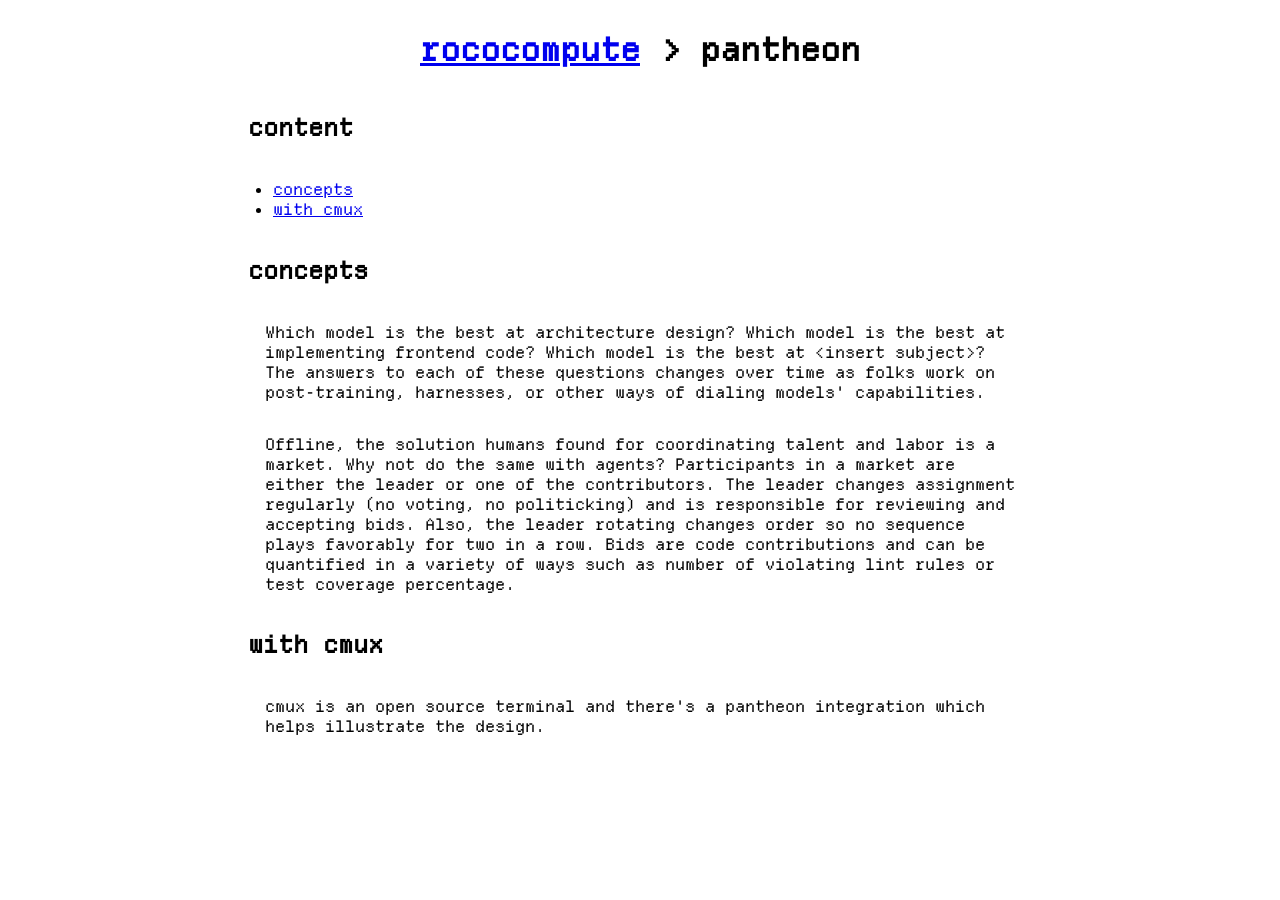
==== pantheon.html @ 6e62bda8 "stuff" ====
<!DOCTYPE html>
<html>
  <head>
    <title>pantheon</title>
    <link rel="stylesheet" href="/styles.css" />
    <style>
      h2, h3, h4 {
	  align-self: flex-start;
	  margin-left: calc(max(50vw - 425px, 0px));
      }

      ul {
	  align-self: flex-start;
	  margin-left: calc(max(50vw - 400px, 0px));
      }
    </style>
  </head>
  <body>
    <div id="content">
      <h1><a href="/">rococompute</a> &gt; pantheon</h1>
      <h2>content</h2>
      <ul>
	<li><a href="#concepts">concepts</a></li>
	<li><a href="#with-cmux">with cmux</a></li>
      </ul>
      <h2 id="concepts">concepts</h2>
      <p>Which model is the best at architecture design? Which model is the best at implementing frontend code? Which model is the best at &lt;insert subject&gt;? The answers to each of these questions changes over time as folks work on post-training, harnesses, or other ways of dialing models&apos; capabilities.</p>
      <p>Offline, the solution humans found for coordinating talent and labor is a market. Why not do the same with agents? Participants in a market are either the leader or one of the contributors. The leader changes assignment regularly (no voting, no politicking) and is responsible for reviewing and accepting bids. Also, the leader rotating changes order so no sequence plays favorably for two in a row. Bids are code contributions and can be quantified in a variety of ways such as number of violating lint rules or test coverage percentage.</p>
      <h2>with cmux</h2>
      <p>cmux is an open source terminal and there's a pantheon integration which helps illustrate the design.</p>
    </div>
  </body>
</html>
---- styles.css ----
@font-face {
    font-family: 'DepartureMono';
    src: url('fonts/DepartureMono-Regular.woff') format('woff');
    font-weight: normal;
    font-style: normal;
    font-display: swap;
}

body {
    font-family: 'DepartureMono';
}

#content {
    display: flex;
    flex-direction: column;
    justify-content: center;
    align-items: center;
}

#content > * {
    max-width: 750px;
    padding: 0 25px;
}

pre, code {
    font-family: inherit;
}

#content > pre {
    box-sizing: border-box;
    width: calc(100% - 50px);
    padding: 12px 16px;
    overflow-x: auto;
    background: #f6f8fa;
    border-radius: 4px;
}

/* highlight.js: soma (js/soma.js) and typescript */
.hljs-comment { color: #636c76; }
.hljs-keyword { color: #7c3aed; }
.hljs-built_in { color: #c2410c; }
.hljs-type, .hljs-attr { color: #0e7490; }
.hljs-title.function_, .hljs-title { color: #1d4ed8; }
.hljs-string { color: #15803d; }
.hljs-number, .hljs-literal, .hljs-meta { color: #b45309; }
.hljs-operator { color: #57606a; }

p code {
    background: #f6f8fa;
    padding: 0 4px;
    border-radius: 3px;
}
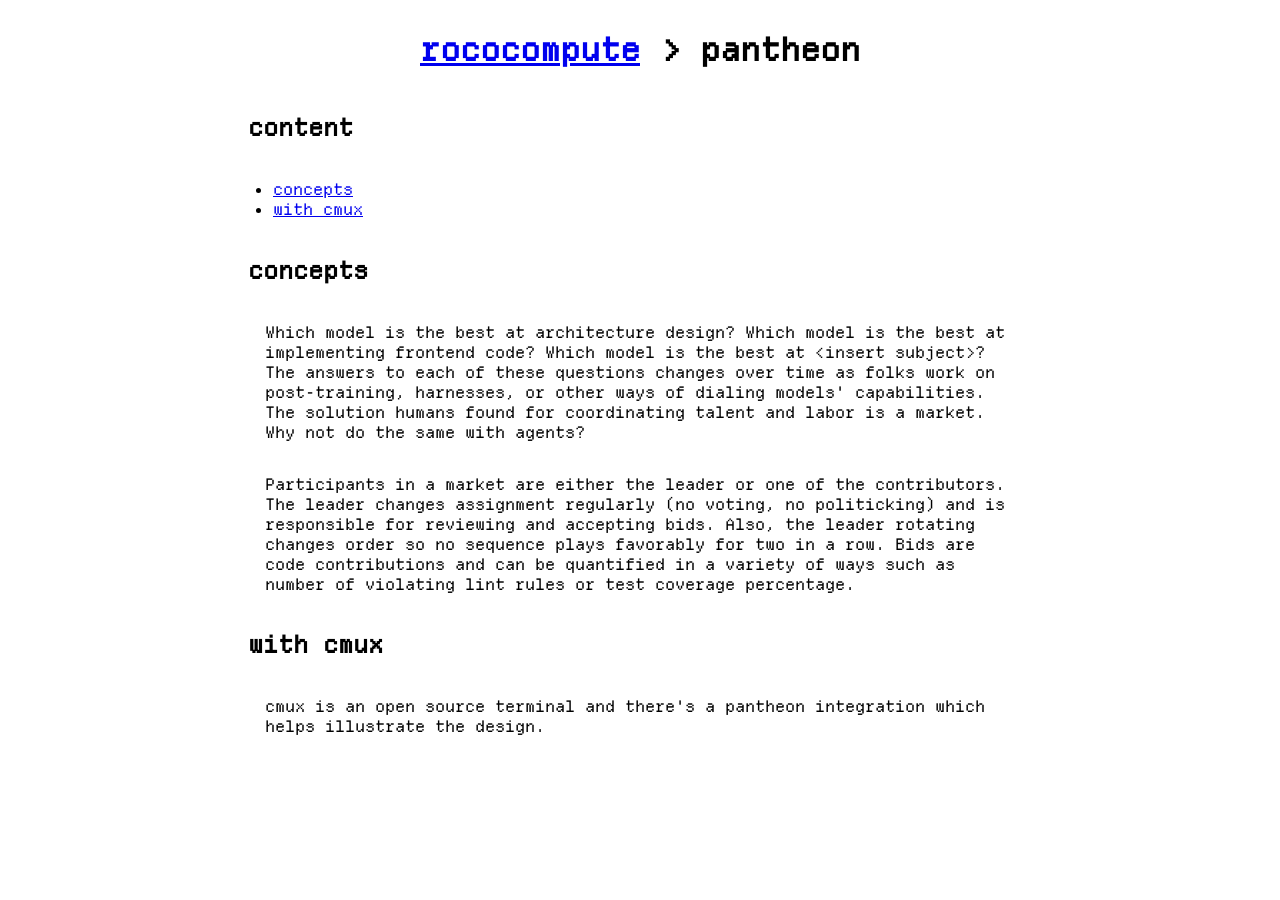
==== commit 05a02c91: "bit nicer" ====
--- a/pantheon.html
+++ b/pantheon.html
@@ -24,8 +24,8 @@
 	<li><a href="#with-cmux">with cmux</a></li>
       </ul>
       <h2 id="concepts">concepts</h2>
-      <p>Which model is the best at architecture design? Which model is the best at implementing frontend code? Which model is the best at &lt;insert subject&gt;? The answers to each of these questions changes over time as folks work on post-training, harnesses, or other ways of dialing models&apos; capabilities.</p>
-      <p>Offline, the solution humans found for coordinating talent and labor is a market. Why not do the same with agents? Participants in a market are either the leader or one of the contributors. The leader changes assignment regularly (no voting, no politicking) and is responsible for reviewing and accepting bids. Also, the leader rotating changes order so no sequence plays favorably for two in a row. Bids are code contributions and can be quantified in a variety of ways such as number of violating lint rules or test coverage percentage.</p>
+      <p>Which model is the best at architecture design? Which model is the best at implementing frontend code? Which model is the best at &lt;insert subject&gt;? The answers to each of these questions changes over time as folks work on post-training, harnesses, or other ways of dialing models&apos; capabilities. The solution humans found for coordinating talent and labor is a market. Why not do the same with agents?</p>
+      <p>Participants in a market are either the leader or one of the contributors. The leader changes assignment regularly (no voting, no politicking) and is responsible for reviewing and accepting bids. Also, the leader rotating changes order so no sequence plays favorably for two in a row. Bids are code contributions and can be quantified in a variety of ways such as number of violating lint rules or test coverage percentage.</p>
       <h2>with cmux</h2>
       <p>cmux is an open source terminal and there's a pantheon integration which helps illustrate the design.</p>
     </div>
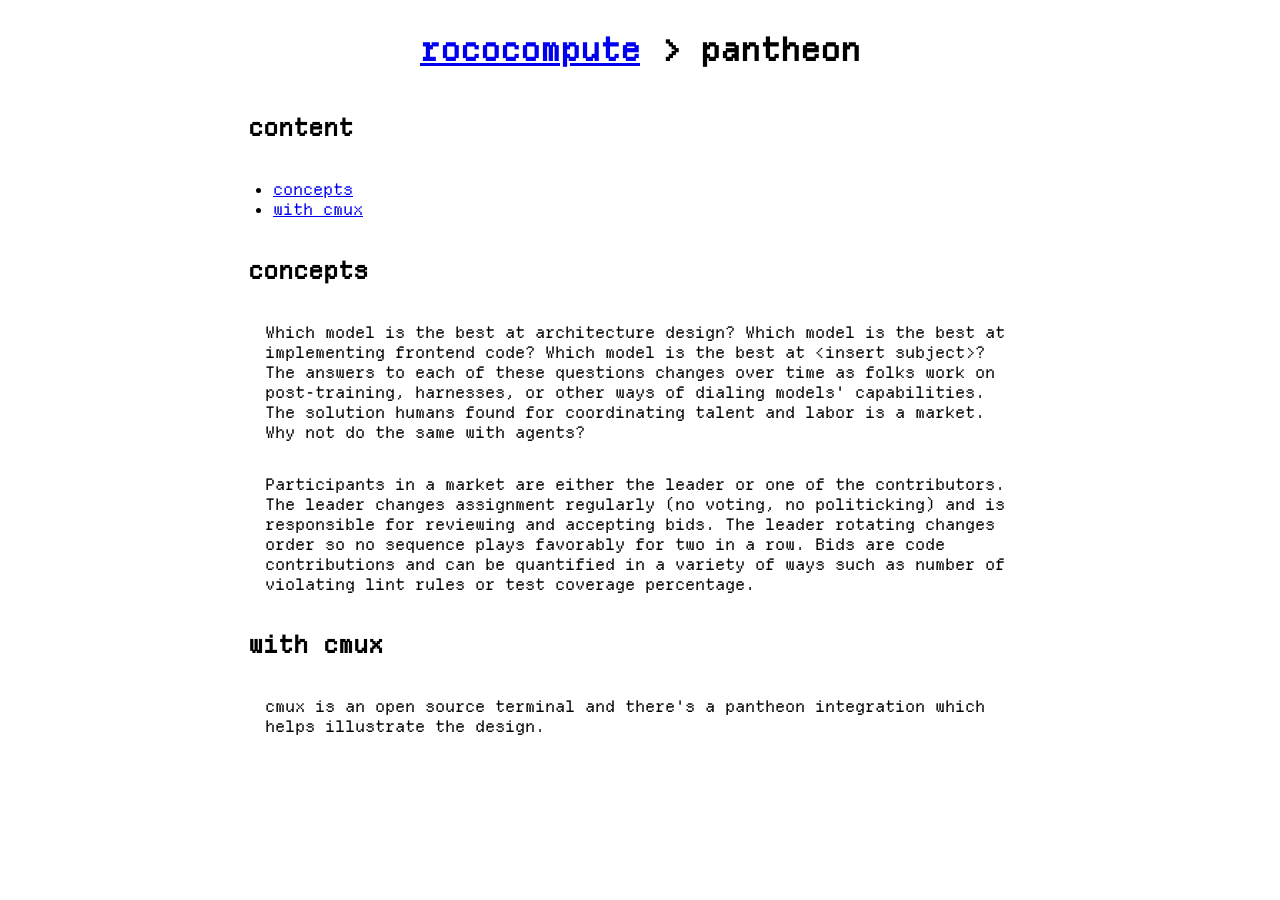
==== commit 9f3b3bcf: "remove also" ====
--- a/pantheon.html
+++ b/pantheon.html
@@ -25,7 +25,7 @@
       </ul>
       <h2 id="concepts">concepts</h2>
       <p>Which model is the best at architecture design? Which model is the best at implementing frontend code? Which model is the best at &lt;insert subject&gt;? The answers to each of these questions changes over time as folks work on post-training, harnesses, or other ways of dialing models&apos; capabilities. The solution humans found for coordinating talent and labor is a market. Why not do the same with agents?</p>
-      <p>Participants in a market are either the leader or one of the contributors. The leader changes assignment regularly (no voting, no politicking) and is responsible for reviewing and accepting bids. Also, the leader rotating changes order so no sequence plays favorably for two in a row. Bids are code contributions and can be quantified in a variety of ways such as number of violating lint rules or test coverage percentage.</p>
+      <p>Participants in a market are either the leader or one of the contributors. The leader changes assignment regularly (no voting, no politicking) and is responsible for reviewing and accepting bids. The leader rotating changes order so no sequence plays favorably for two in a row. Bids are code contributions and can be quantified in a variety of ways such as number of violating lint rules or test coverage percentage.</p>
       <h2>with cmux</h2>
       <p>cmux is an open source terminal and there's a pantheon integration which helps illustrate the design.</p>
     </div>
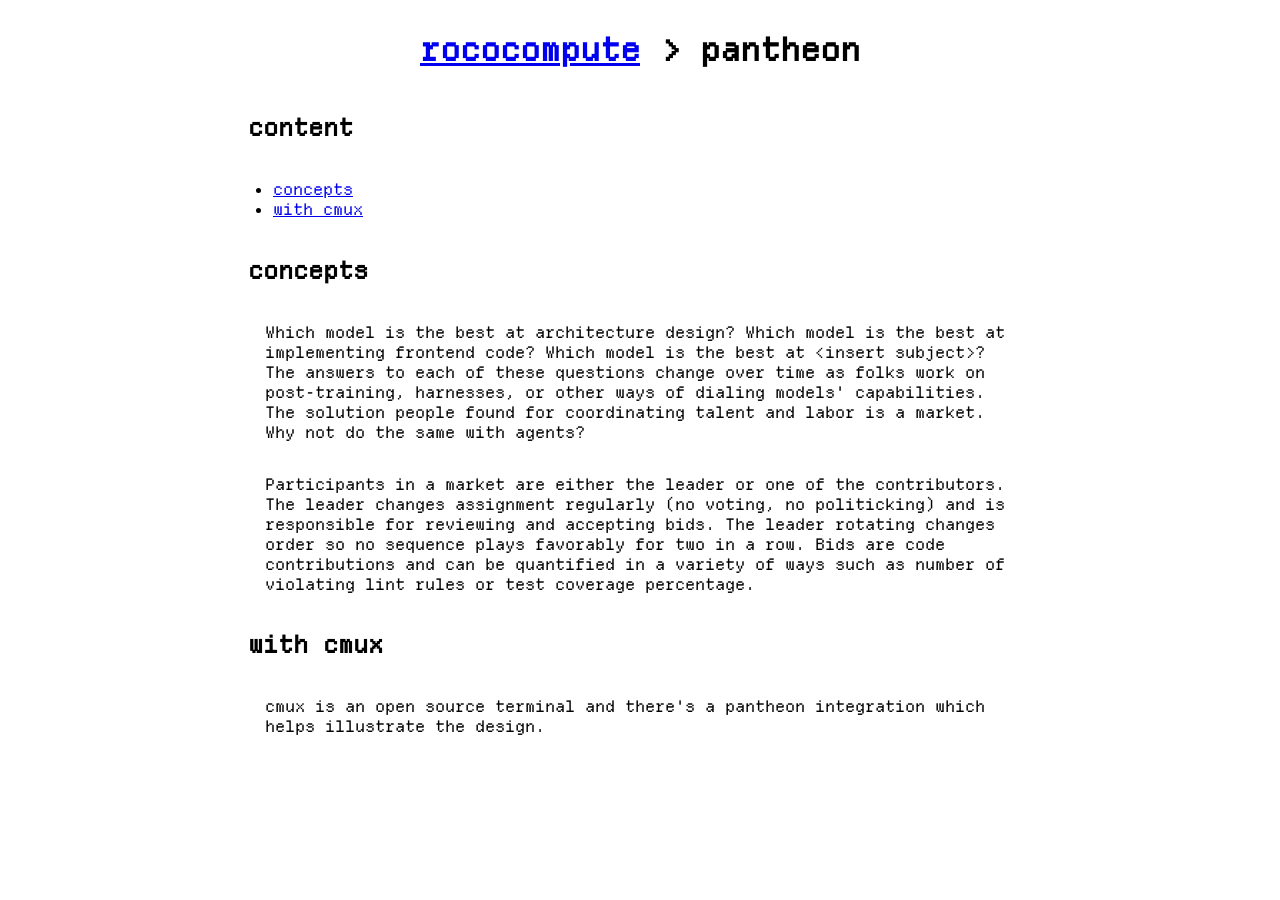
==== commit 9bdbb029: "wording" ====
--- a/pantheon.html
+++ b/pantheon.html
@@ -24,7 +24,7 @@
 	<li><a href="#with-cmux">with cmux</a></li>
       </ul>
       <h2 id="concepts">concepts</h2>
-      <p>Which model is the best at architecture design? Which model is the best at implementing frontend code? Which model is the best at &lt;insert subject&gt;? The answers to each of these questions changes over time as folks work on post-training, harnesses, or other ways of dialing models&apos; capabilities. The solution humans found for coordinating talent and labor is a market. Why not do the same with agents?</p>
+      <p>Which model is the best at architecture design? Which model is the best at implementing frontend code? Which model is the best at &lt;insert subject&gt;? The answers to each of these questions change over time as folks work on post-training, harnesses, or other ways of dialing models&apos; capabilities. The solution people found for coordinating talent and labor is a market. Why not do the same with agents?</p>
       <p>Participants in a market are either the leader or one of the contributors. The leader changes assignment regularly (no voting, no politicking) and is responsible for reviewing and accepting bids. The leader rotating changes order so no sequence plays favorably for two in a row. Bids are code contributions and can be quantified in a variety of ways such as number of violating lint rules or test coverage percentage.</p>
       <h2>with cmux</h2>
       <p>cmux is an open source terminal and there's a pantheon integration which helps illustrate the design.</p>
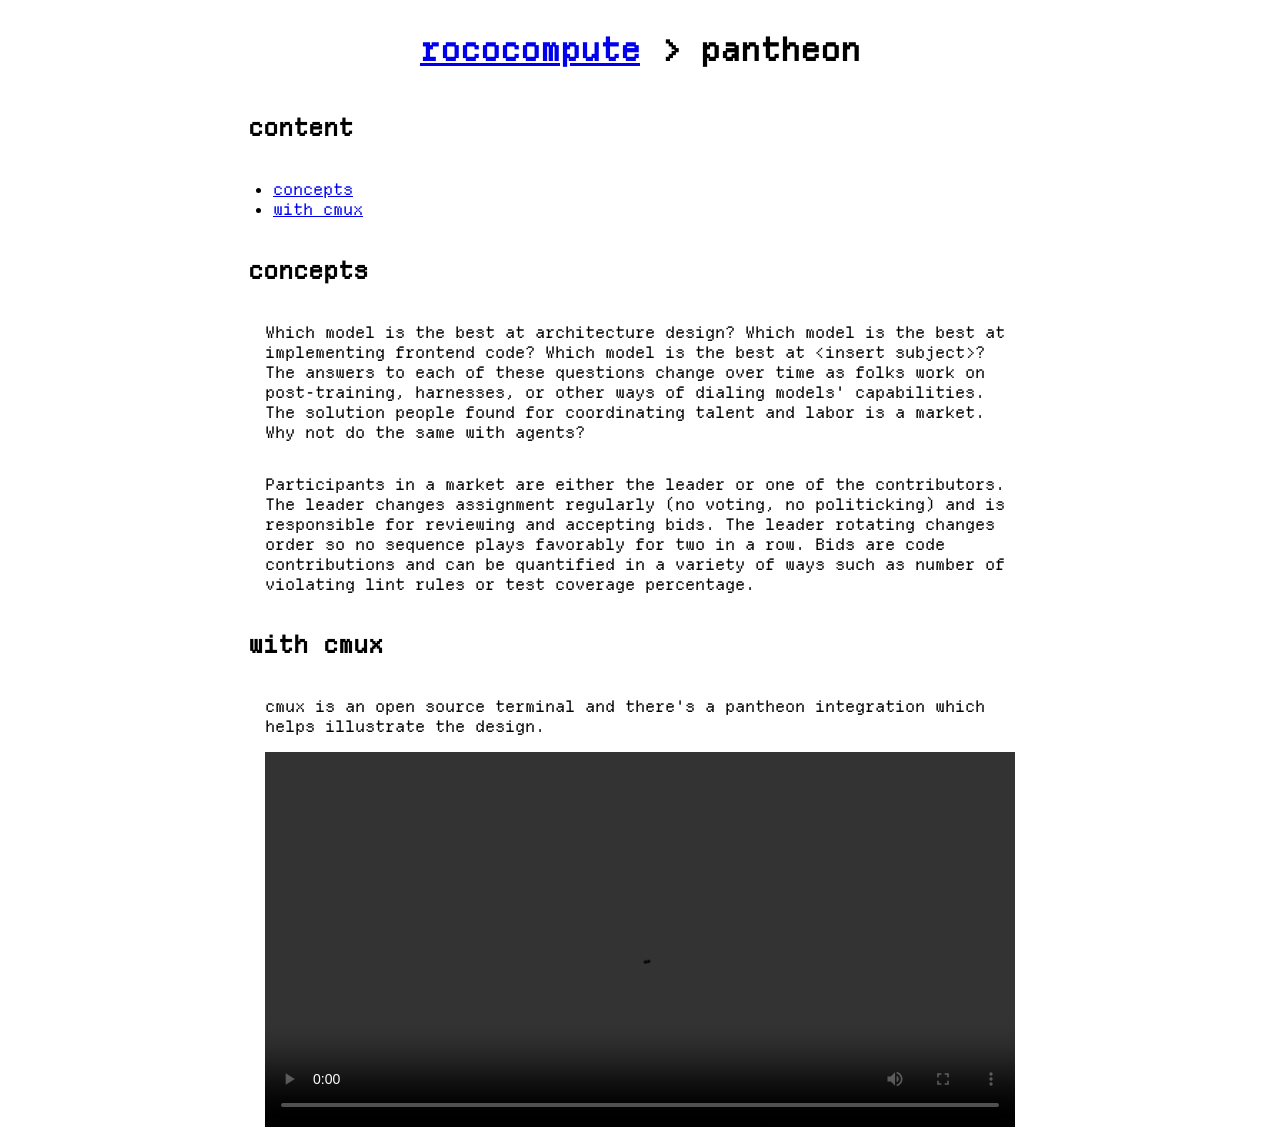
==== commit 4da915d5: "add video of pantheon" ====
--- a/pantheon.html
+++ b/pantheon.html
@@ -28,6 +28,9 @@
       <p>Participants in a market are either the leader or one of the contributors. The leader changes assignment regularly (no voting, no politicking) and is responsible for reviewing and accepting bids. The leader rotating changes order so no sequence plays favorably for two in a row. Bids are code contributions and can be quantified in a variety of ways such as number of violating lint rules or test coverage percentage.</p>
       <h2>with cmux</h2>
       <p>cmux is an open source terminal and there's a pantheon integration which helps illustrate the design.</p>
+      <div class="video-container">
+	<video src="/videos/calculator.mp4" controls />
+      </div>
     </div>
   </body>
 </html>
--- a/styles.css
+++ b/styles.css
@@ -50,3 +50,11 @@
     padding: 0 4px;
     border-radius: 3px;
 }
+
+.video-container {
+    width: 100%;
+}
+
+.video-container video {
+    width: 100%;
+}
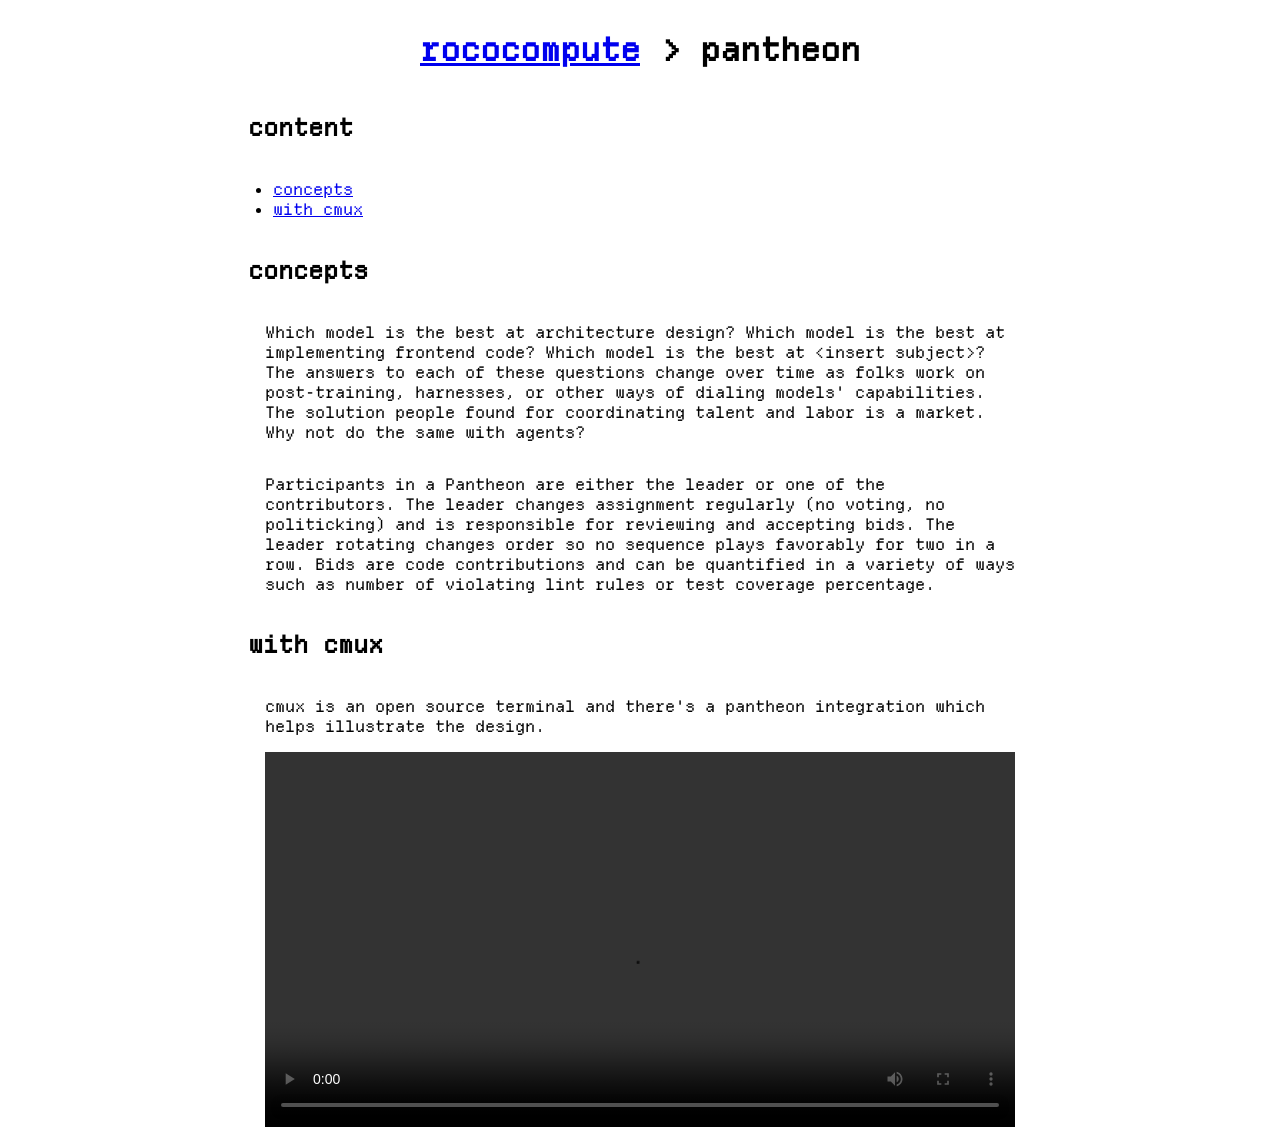
==== commit 7cdb5b5c: "s/market/Pantheon" ====
--- a/pantheon.html
+++ b/pantheon.html
@@ -25,7 +25,7 @@
       </ul>
       <h2 id="concepts">concepts</h2>
       <p>Which model is the best at architecture design? Which model is the best at implementing frontend code? Which model is the best at &lt;insert subject&gt;? The answers to each of these questions change over time as folks work on post-training, harnesses, or other ways of dialing models&apos; capabilities. The solution people found for coordinating talent and labor is a market. Why not do the same with agents?</p>
-      <p>Participants in a market are either the leader or one of the contributors. The leader changes assignment regularly (no voting, no politicking) and is responsible for reviewing and accepting bids. The leader rotating changes order so no sequence plays favorably for two in a row. Bids are code contributions and can be quantified in a variety of ways such as number of violating lint rules or test coverage percentage.</p>
+      <p>Participants in a Pantheon are either the leader or one of the contributors. The leader changes assignment regularly (no voting, no politicking) and is responsible for reviewing and accepting bids. The leader rotating changes order so no sequence plays favorably for two in a row. Bids are code contributions and can be quantified in a variety of ways such as number of violating lint rules or test coverage percentage.</p>
       <h2>with cmux</h2>
       <p>cmux is an open source terminal and there's a pantheon integration which helps illustrate the design.</p>
       <div class="video-container">
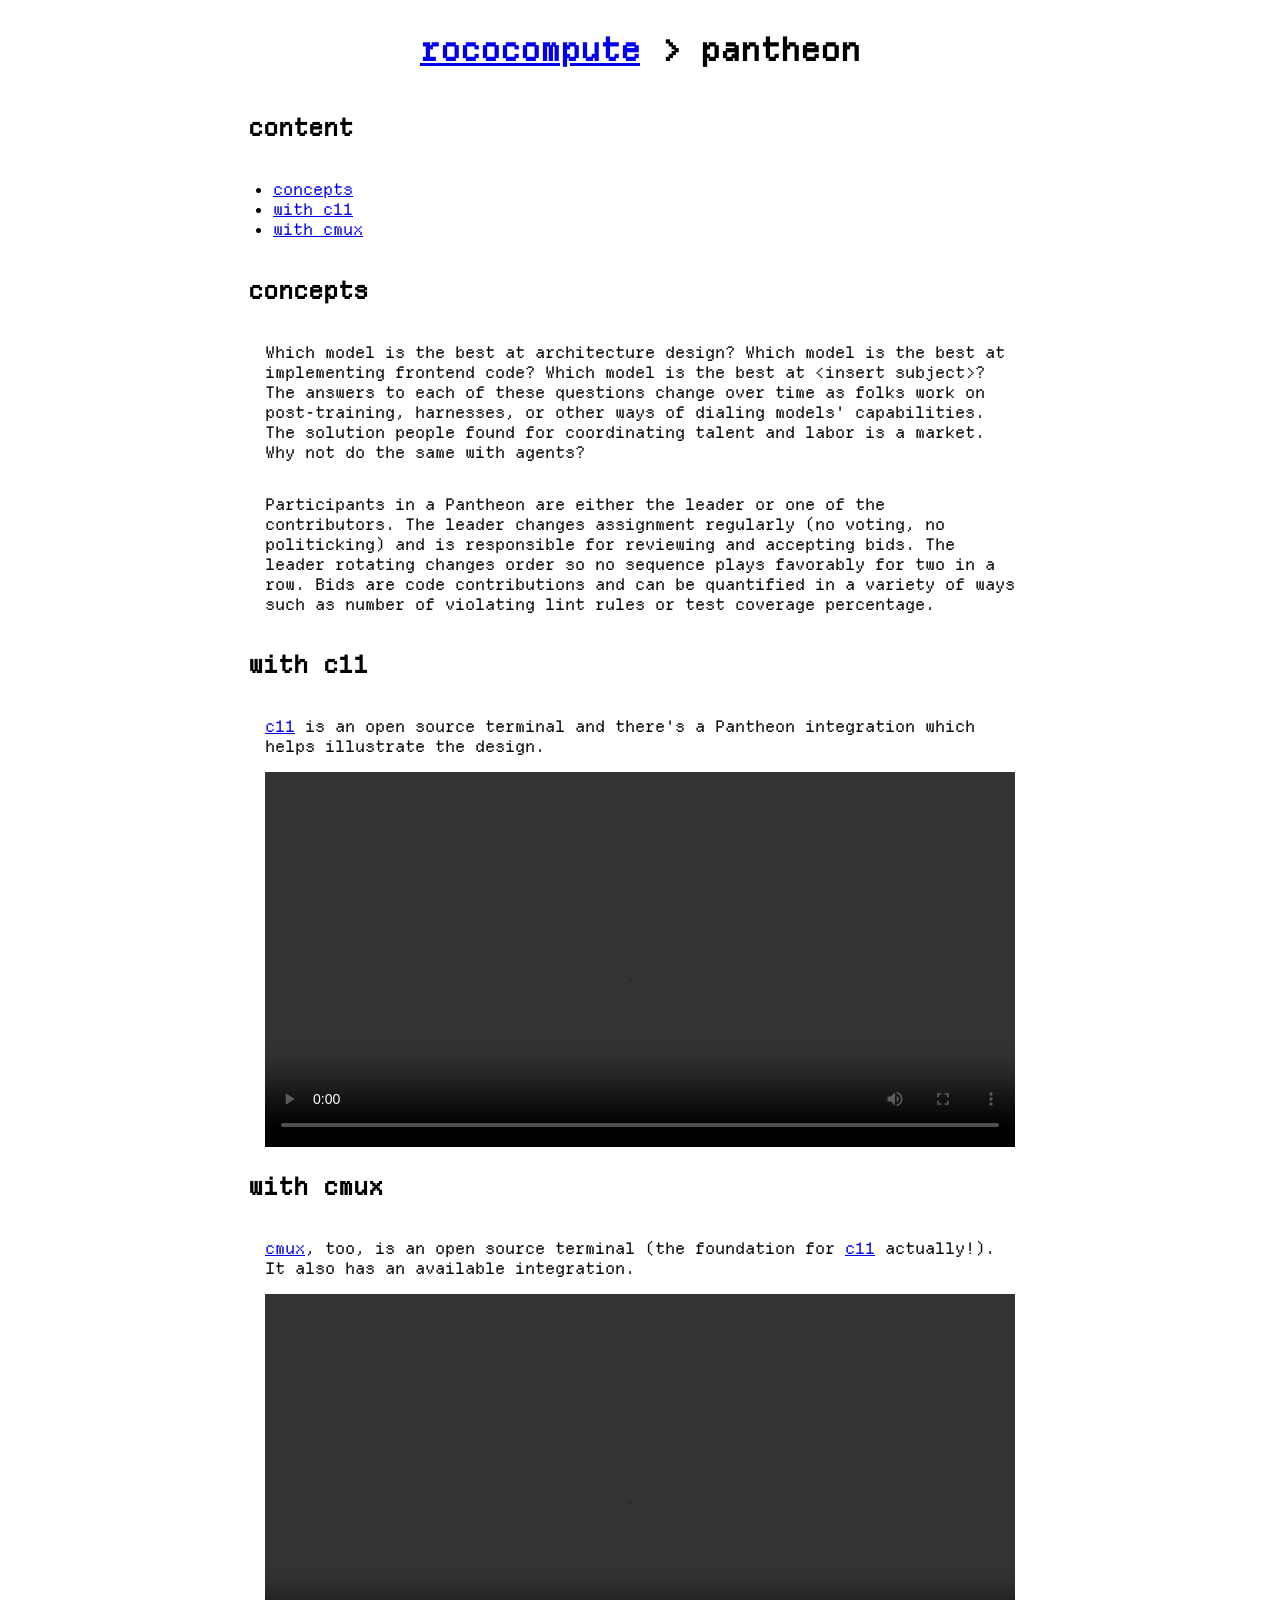
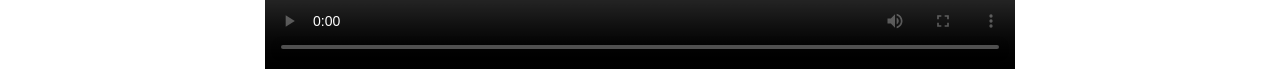
==== commit 2c11aa87: "c11" ====
--- a/pantheon.html
+++ b/pantheon.html
@@ -21,13 +21,19 @@
       <h2>content</h2>
       <ul>
 	<li><a href="#concepts">concepts</a></li>
+	<li><a href="#with-c11">with c11</a></li>
 	<li><a href="#with-cmux">with cmux</a></li>
       </ul>
       <h2 id="concepts">concepts</h2>
       <p>Which model is the best at architecture design? Which model is the best at implementing frontend code? Which model is the best at &lt;insert subject&gt;? The answers to each of these questions change over time as folks work on post-training, harnesses, or other ways of dialing models&apos; capabilities. The solution people found for coordinating talent and labor is a market. Why not do the same with agents?</p>
       <p>Participants in a Pantheon are either the leader or one of the contributors. The leader changes assignment regularly (no voting, no politicking) and is responsible for reviewing and accepting bids. The leader rotating changes order so no sequence plays favorably for two in a row. Bids are code contributions and can be quantified in a variety of ways such as number of violating lint rules or test coverage percentage.</p>
-      <h2>with cmux</h2>
-      <p>cmux is an open source terminal and there's a pantheon integration which helps illustrate the design.</p>
+      <h2 id="with-c11">with c11</h2>
+      <p><a href="https://github.com/Stage-11-Agentics/c11">c11</a> is an open source terminal and there's a Pantheon integration which helps illustrate the design.</p>
+      <div class="video-container">
+	<video src="/videos/calculator_c11.mp4" controls />
+      </div>
+      <h2 id="with-cmux">with cmux</h2>
+      <p><a href="https://cmux.com/">cmux</a>, too, is an open source terminal (the foundation for <a href="#with-c11">c11</a> actually!). It also has an available integration.</p>
       <div class="video-container">
 	<video src="/videos/calculator.mp4" controls />
       </div>
--- a/styles.css
+++ b/styles.css
@@ -58,3 +58,7 @@
 .video-container video {
     width: 100%;
 }
+
+blockquote {
+    border-left: 2px solid lightgrey;
+}
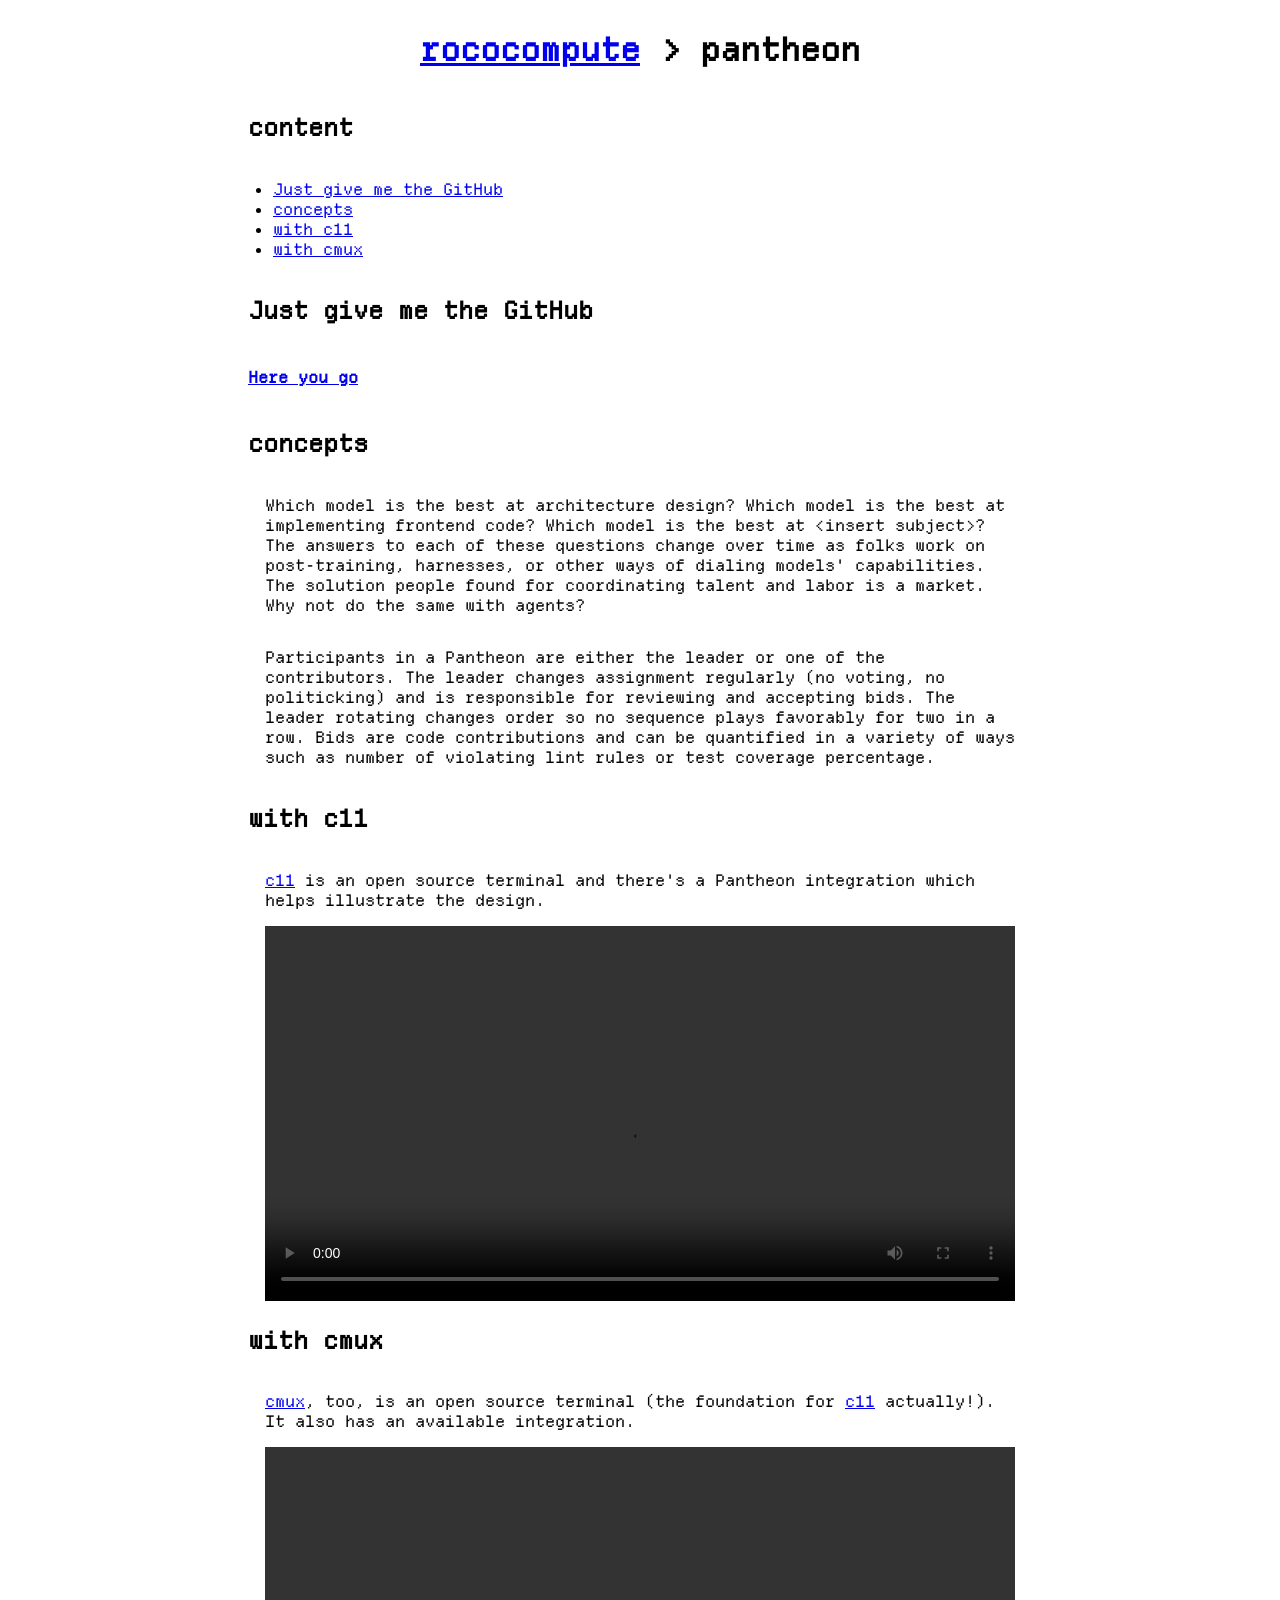
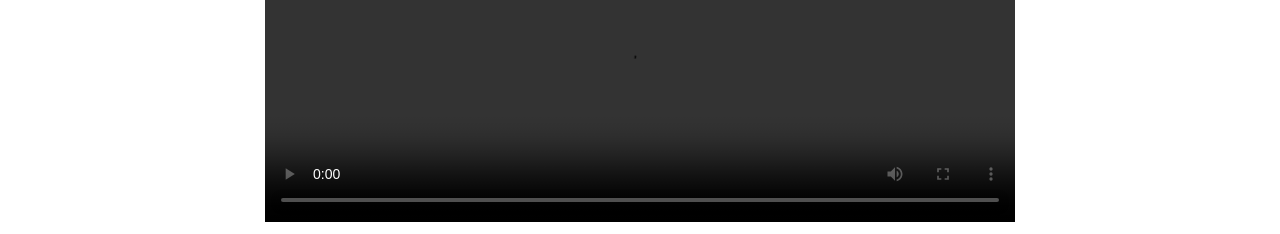
==== commit a44b51c7: "include github links" ====
--- a/pantheon.html
+++ b/pantheon.html
@@ -20,10 +20,13 @@
       <h1><a href="/">rococompute</a> &gt; pantheon</h1>
       <h2>content</h2>
       <ul>
+	<li><a href="#just-give-me-the-github">Just give me the GitHub</a></li>
 	<li><a href="#concepts">concepts</a></li>
 	<li><a href="#with-c11">with c11</a></li>
 	<li><a href="#with-cmux">with cmux</a></li>
       </ul>
+      <h2 id="just-give-me-the-github">Just give me the GitHub</h2>
+      <h4><a href="https://github.com/rococompute/pantheon">Here you go</a></h4>
       <h2 id="concepts">concepts</h2>
       <p>Which model is the best at architecture design? Which model is the best at implementing frontend code? Which model is the best at &lt;insert subject&gt;? The answers to each of these questions change over time as folks work on post-training, harnesses, or other ways of dialing models&apos; capabilities. The solution people found for coordinating talent and labor is a market. Why not do the same with agents?</p>
       <p>Participants in a Pantheon are either the leader or one of the contributors. The leader changes assignment regularly (no voting, no politicking) and is responsible for reviewing and accepting bids. The leader rotating changes order so no sequence plays favorably for two in a row. Bids are code contributions and can be quantified in a variety of ways such as number of violating lint rules or test coverage percentage.</p>
